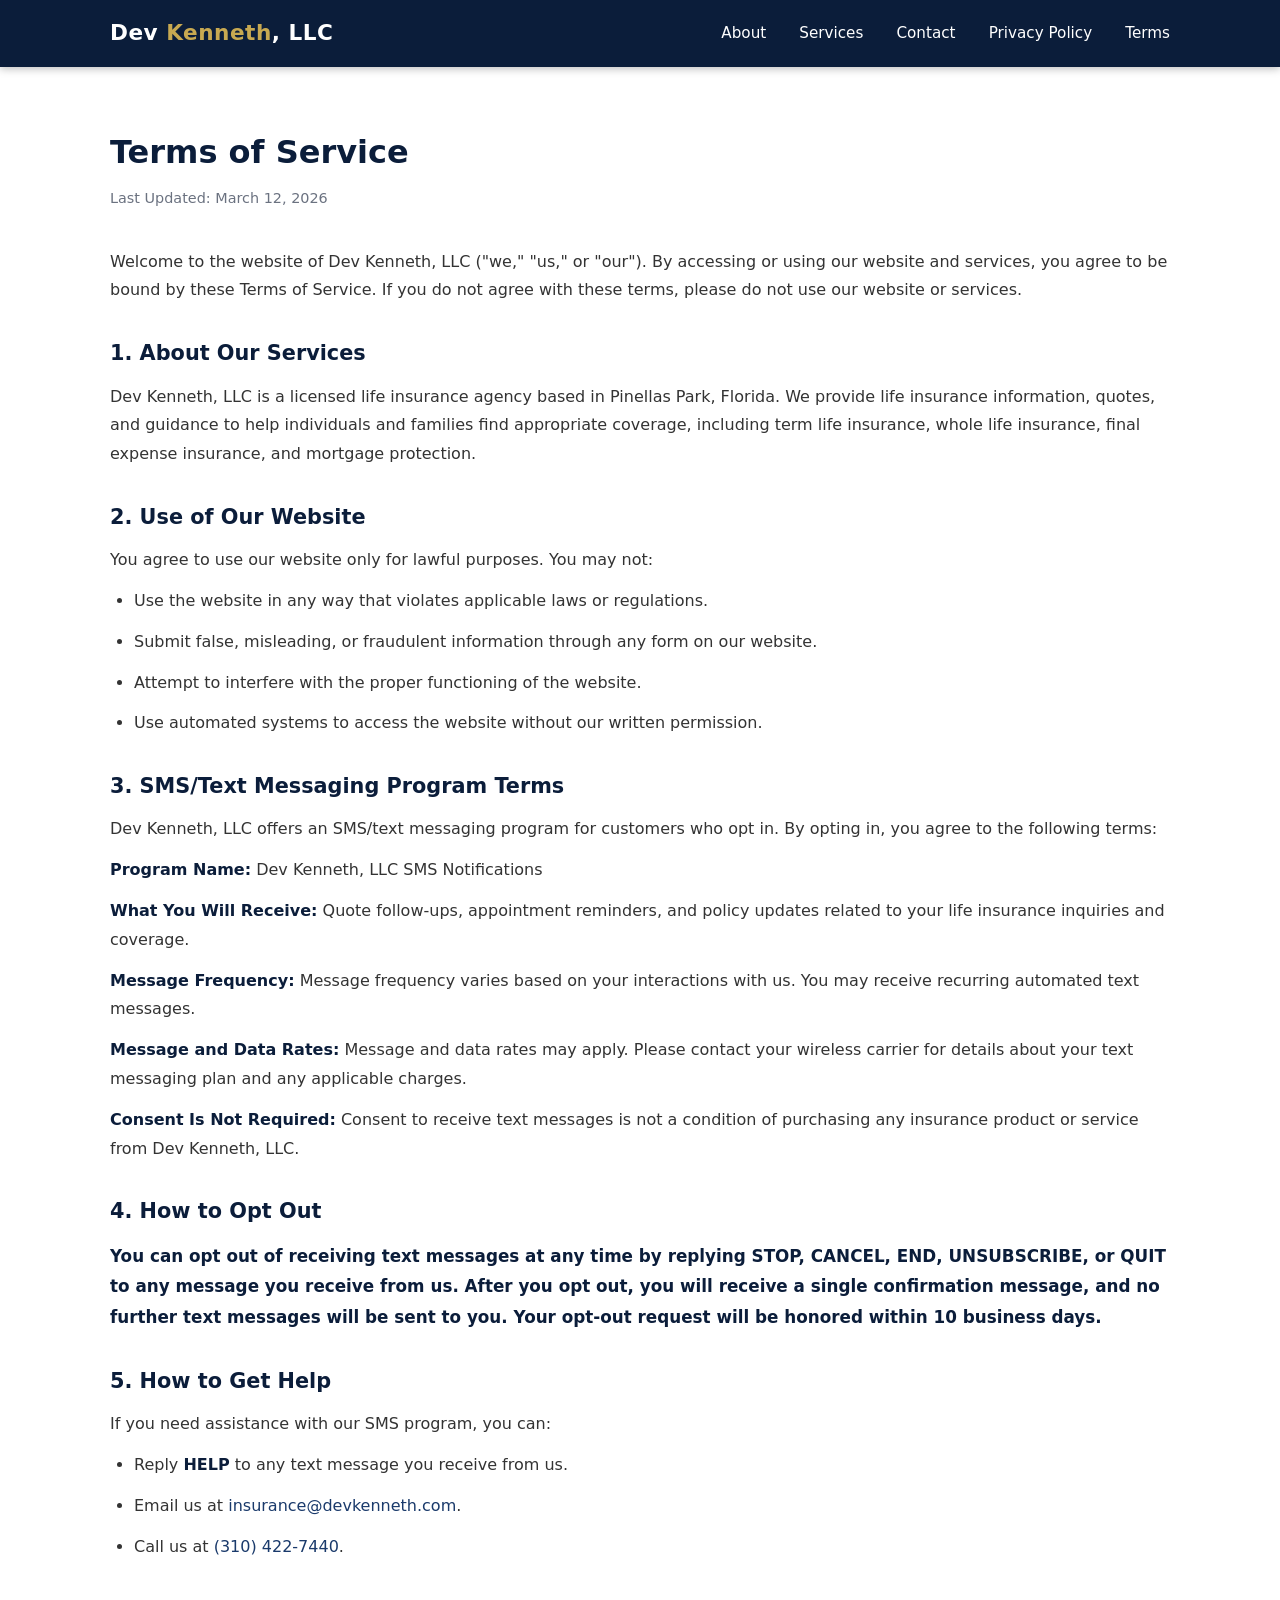
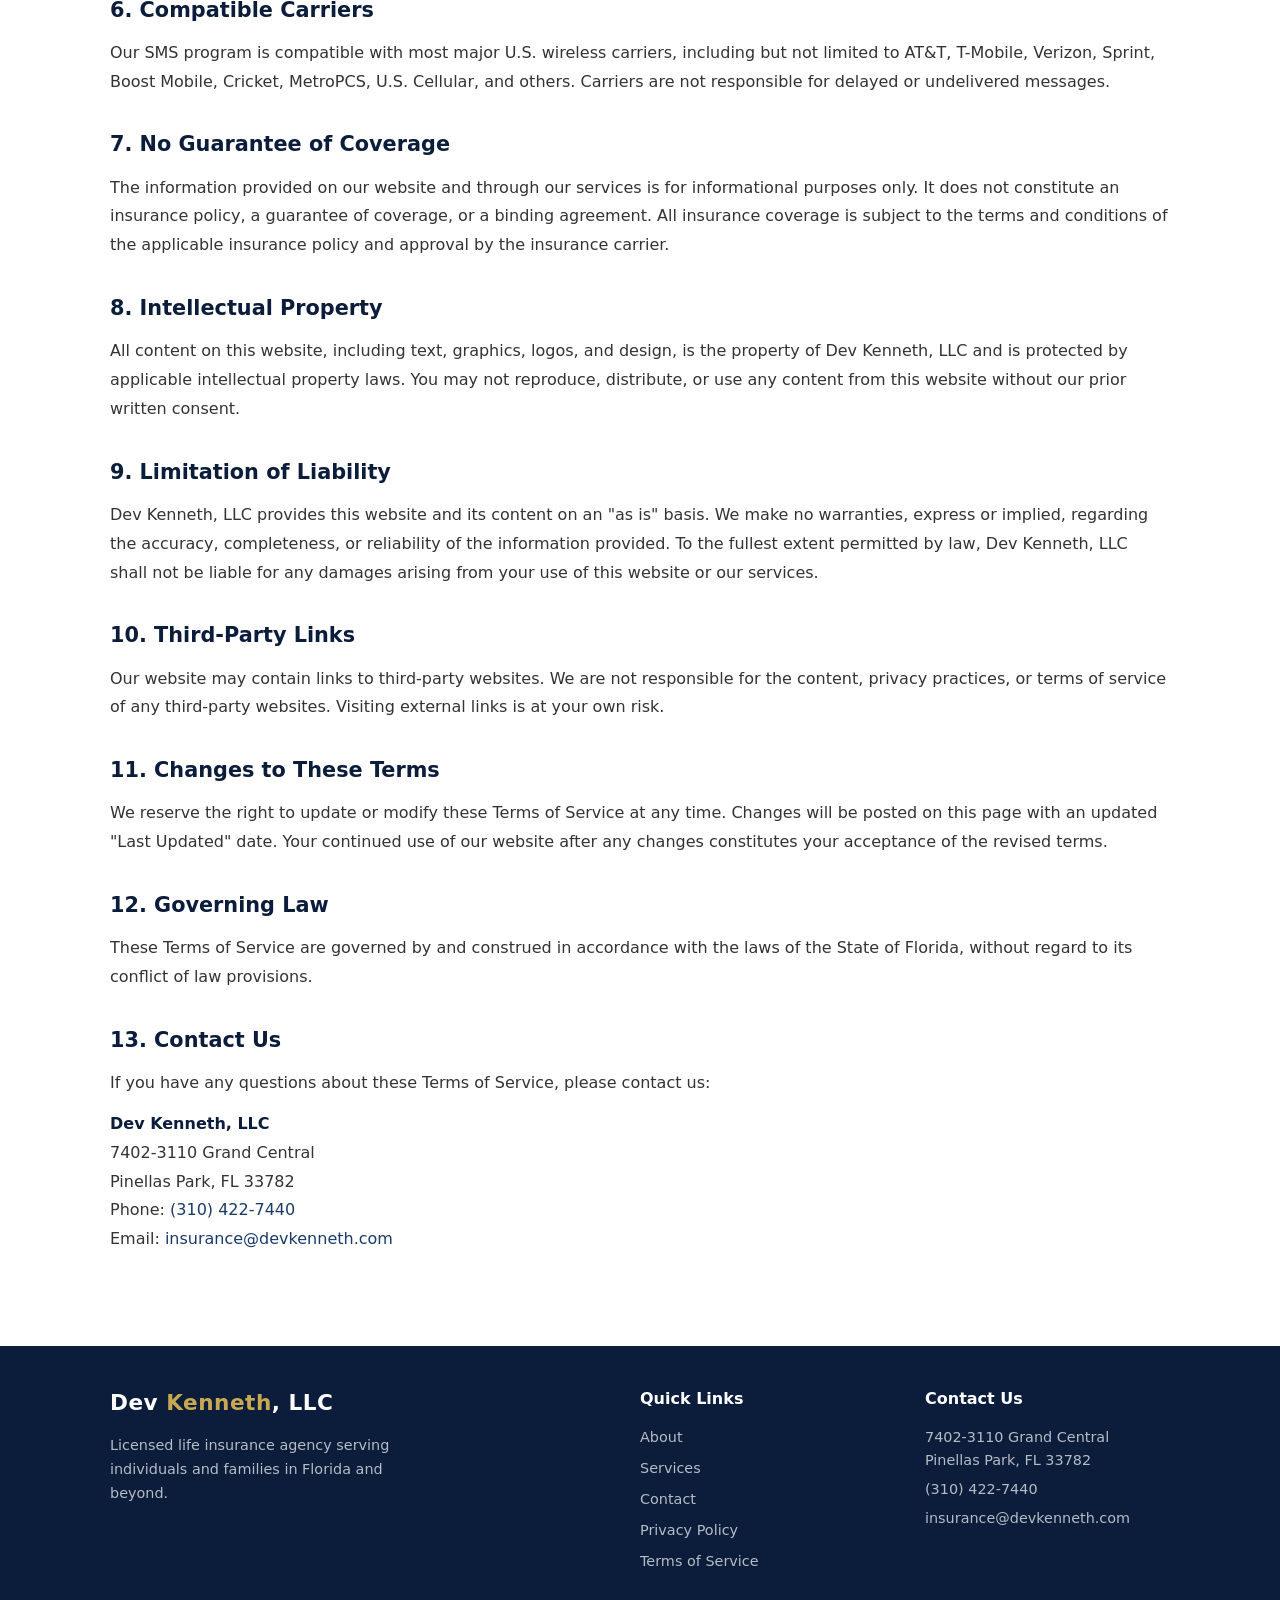
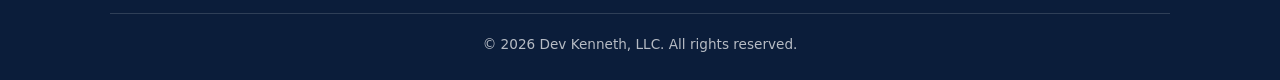
==== terms.html @ 9ac1a630 "Initial commit: Dev Kenneth, LLC life insurance website for A2P compliance - Single-page site with h" ====
<!DOCTYPE html>
<html lang="en">
<head>
  <meta charset="UTF-8">
  <meta name="viewport" content="width=device-width, initial-scale=1.0">
  <title>Terms of Service — Dev Kenneth, LLC</title>
  <meta name="description" content="Terms of Service for Dev Kenneth, LLC, including SMS/text messaging program terms and conditions.">
  <link rel="stylesheet" href="styles.css">
</head>
<body>

  <!-- ===== Header ===== -->
  <header>
    <div class="container">
      <div class="logo"><a href="index.html" style="color:inherit;text-decoration:none">Dev <span>Kenneth</span>, LLC</a></div>
      <button class="mobile-toggle" aria-label="Toggle navigation" onclick="document.querySelector('nav').classList.toggle('open')">&#9776;</button>
      <nav>
        <a href="index.html#about">About</a>
        <a href="index.html#services">Services</a>
        <a href="index.html#contact">Contact</a>
        <a href="privacy.html">Privacy Policy</a>
        <a href="terms.html">Terms</a>
      </nav>
    </div>
  </header>

  <!-- ===== Terms of Service ===== -->
  <div class="legal-page">
    <div class="container">
      <h1>Terms of Service</h1>
      <p class="last-updated">Last Updated: March 12, 2026</p>

      <p>Welcome to the website of Dev Kenneth, LLC ("we," "us," or "our"). By accessing or using our website and services, you agree to be bound by these Terms of Service. If you do not agree with these terms, please do not use our website or services.</p>

      <h2>1. About Our Services</h2>
      <p>Dev Kenneth, LLC is a licensed life insurance agency based in Pinellas Park, Florida. We provide life insurance information, quotes, and guidance to help individuals and families find appropriate coverage, including term life insurance, whole life insurance, final expense insurance, and mortgage protection.</p>

      <h2>2. Use of Our Website</h2>
      <p>You agree to use our website only for lawful purposes. You may not:</p>
      <ul>
        <li>Use the website in any way that violates applicable laws or regulations.</li>
        <li>Submit false, misleading, or fraudulent information through any form on our website.</li>
        <li>Attempt to interfere with the proper functioning of the website.</li>
        <li>Use automated systems to access the website without our written permission.</li>
      </ul>

      <h2>3. SMS/Text Messaging Program Terms</h2>
      <p>Dev Kenneth, LLC offers an SMS/text messaging program for customers who opt in. By opting in, you agree to the following terms:</p>

      <p><strong>Program Name:</strong> Dev Kenneth, LLC SMS Notifications</p>
      <p><strong>What You Will Receive:</strong> Quote follow-ups, appointment reminders, and policy updates related to your life insurance inquiries and coverage.</p>
      <p><strong>Message Frequency:</strong> Message frequency varies based on your interactions with us. You may receive recurring automated text messages.</p>
      <p><strong>Message and Data Rates:</strong> Message and data rates may apply. Please contact your wireless carrier for details about your text messaging plan and any applicable charges.</p>
      <p><strong>Consent Is Not Required:</strong> Consent to receive text messages is not a condition of purchasing any insurance product or service from Dev Kenneth, LLC.</p>

      <h2>4. How to Opt Out</h2>
      <p><strong style="font-size:1.05rem;">You can opt out of receiving text messages at any time by replying STOP, CANCEL, END, UNSUBSCRIBE, or QUIT to any message you receive from us. After you opt out, you will receive a single confirmation message, and no further text messages will be sent to you. Your opt-out request will be honored within 10 business days.</strong></p>

      <h2>5. How to Get Help</h2>
      <p>If you need assistance with our SMS program, you can:</p>
      <ul>
        <li>Reply <strong>HELP</strong> to any text message you receive from us.</li>
        <li>Email us at <a href="mailto:insurance@devkenneth.com">insurance@devkenneth.com</a>.</li>
        <li>Call us at <a href="tel:+13104227440">(310) 422-7440</a>.</li>
      </ul>

      <h2>6. Compatible Carriers</h2>
      <p>Our SMS program is compatible with most major U.S. wireless carriers, including but not limited to AT&T, T-Mobile, Verizon, Sprint, Boost Mobile, Cricket, MetroPCS, U.S. Cellular, and others. Carriers are not responsible for delayed or undelivered messages.</p>

      <h2>7. No Guarantee of Coverage</h2>
      <p>The information provided on our website and through our services is for informational purposes only. It does not constitute an insurance policy, a guarantee of coverage, or a binding agreement. All insurance coverage is subject to the terms and conditions of the applicable insurance policy and approval by the insurance carrier.</p>

      <h2>8. Intellectual Property</h2>
      <p>All content on this website, including text, graphics, logos, and design, is the property of Dev Kenneth, LLC and is protected by applicable intellectual property laws. You may not reproduce, distribute, or use any content from this website without our prior written consent.</p>

      <h2>9. Limitation of Liability</h2>
      <p>Dev Kenneth, LLC provides this website and its content on an "as is" basis. We make no warranties, express or implied, regarding the accuracy, completeness, or reliability of the information provided. To the fullest extent permitted by law, Dev Kenneth, LLC shall not be liable for any damages arising from your use of this website or our services.</p>

      <h2>10. Third-Party Links</h2>
      <p>Our website may contain links to third-party websites. We are not responsible for the content, privacy practices, or terms of service of any third-party websites. Visiting external links is at your own risk.</p>

      <h2>11. Changes to These Terms</h2>
      <p>We reserve the right to update or modify these Terms of Service at any time. Changes will be posted on this page with an updated "Last Updated" date. Your continued use of our website after any changes constitutes your acceptance of the revised terms.</p>

      <h2>12. Governing Law</h2>
      <p>These Terms of Service are governed by and construed in accordance with the laws of the State of Florida, without regard to its conflict of law provisions.</p>

      <h2>13. Contact Us</h2>
      <p>If you have any questions about these Terms of Service, please contact us:</p>
      <p>
        <strong>Dev Kenneth, LLC</strong><br>
        7402-3110 Grand Central<br>
        Pinellas Park, FL 33782<br>
        Phone: <a href="tel:+13104227440">(310) 422-7440</a><br>
        Email: <a href="mailto:insurance@devkenneth.com">insurance@devkenneth.com</a>
      </p>
    </div>
  </div>

  <!-- ===== Footer ===== -->
  <footer>
    <div class="container">
      <div class="footer-grid">
        <div class="footer-brand">
          <div class="logo"><a href="index.html" style="color:inherit;text-decoration:none">Dev <span>Kenneth</span>, LLC</a></div>
          <p>Licensed life insurance agency serving individuals and families in Florida and beyond.</p>
        </div>
        <div class="footer-links">
          <h4>Quick Links</h4>
          <a href="index.html#about">About</a>
          <a href="index.html#services">Services</a>
          <a href="index.html#contact">Contact</a>
          <a href="privacy.html">Privacy Policy</a>
          <a href="terms.html">Terms of Service</a>
        </div>
        <div class="footer-contact">
          <h4>Contact Us</h4>
          <p>7402-3110 Grand Central<br>Pinellas Park, FL 33782</p>
          <p><a href="tel:+13104227440">(310) 422-7440</a></p>
          <p><a href="mailto:insurance@devkenneth.com">insurance@devkenneth.com</a></p>
        </div>
      </div>
      <div class="footer-bottom">
        &copy; 2026 Dev Kenneth, LLC. All rights reserved.
      </div>
    </div>
  </footer>

</body>
</html>
---- styles.css ----
/* ===== Reset & Base ===== */
*, *::before, *::after { box-sizing: border-box; margin: 0; padding: 0; }

:root {
  --navy:   #0b1d3a;
  --blue:   #1a3a6b;
  --gold:   #c8a951;
  --light:  #f5f6fa;
  --white:  #ffffff;
  --text:   #333333;
  --gray:   #6b7280;
  --radius: 6px;
}

html { scroll-behavior: smooth; }

body {
  font-family: 'Segoe UI', system-ui, -apple-system, sans-serif;
  color: var(--text);
  line-height: 1.6;
  background: var(--white);
}

a { color: var(--blue); text-decoration: none; }
a:hover { color: var(--gold); }

img { max-width: 100%; display: block; }

.container {
  max-width: 1100px;
  margin: 0 auto;
  padding: 0 20px;
}

/* ===== Header / Nav ===== */
header {
  background: var(--navy);
  padding: 16px 0;
  position: sticky;
  top: 0;
  z-index: 100;
  box-shadow: 0 2px 8px rgba(0,0,0,.25);
}

header .container {
  display: flex;
  align-items: center;
  justify-content: space-between;
}

.logo {
  color: var(--white);
  font-size: 1.35rem;
  font-weight: 700;
  letter-spacing: .5px;
}

.logo span { color: var(--gold); }

nav a {
  color: var(--white);
  margin-left: 28px;
  font-size: .95rem;
  font-weight: 500;
  transition: color .2s;
}

nav a:hover { color: var(--gold); }

.mobile-toggle {
  display: none;
  background: none;
  border: none;
  color: var(--white);
  font-size: 1.5rem;
  cursor: pointer;
}

/* ===== Hero ===== */
.hero {
  background: linear-gradient(135deg, var(--navy) 0%, var(--blue) 100%);
  color: var(--white);
  padding: 100px 0 90px;
  text-align: center;
}

.hero h1 {
  font-size: 2.8rem;
  margin-bottom: 18px;
  line-height: 1.2;
}

.hero p {
  font-size: 1.2rem;
  max-width: 600px;
  margin: 0 auto 32px;
  opacity: .9;
}

.btn {
  display: inline-block;
  background: var(--gold);
  color: var(--navy);
  padding: 14px 36px;
  border-radius: var(--radius);
  font-weight: 700;
  font-size: 1rem;
  border: none;
  cursor: pointer;
  transition: background .2s, transform .15s;
}

.btn:hover {
  background: #b89740;
  transform: translateY(-1px);
  color: var(--navy);
}

/* ===== Section Shared ===== */
section { padding: 80px 0; }

.section-title {
  text-align: center;
  font-size: 2rem;
  color: var(--navy);
  margin-bottom: 12px;
}

.section-subtitle {
  text-align: center;
  color: var(--gray);
  max-width: 600px;
  margin: 0 auto 48px;
}

/* ===== About ===== */
.about-content {
  max-width: 780px;
  margin: 0 auto;
  font-size: 1.05rem;
  line-height: 1.8;
}

.about-content p + p { margin-top: 16px; }

/* ===== Services ===== */
.services-section { background: var(--light); }

.services-grid {
  display: grid;
  grid-template-columns: repeat(auto-fit, minmax(240px, 1fr));
  gap: 28px;
}

.service-card {
  background: var(--white);
  border-radius: var(--radius);
  padding: 36px 28px;
  text-align: center;
  box-shadow: 0 2px 12px rgba(0,0,0,.06);
  transition: transform .2s, box-shadow .2s;
}

.service-card:hover {
  transform: translateY(-4px);
  box-shadow: 0 6px 20px rgba(0,0,0,.1);
}

.service-icon {
  font-size: 2.4rem;
  margin-bottom: 16px;
}

.service-card h3 {
  color: var(--navy);
  margin-bottom: 10px;
  font-size: 1.15rem;
}

.service-card p {
  color: var(--gray);
  font-size: .95rem;
}

/* ===== Contact Form ===== */
.contact-section { background: var(--white); }

.contact-grid {
  display: grid;
  grid-template-columns: 1fr 1fr;
  gap: 48px;
  align-items: start;
}

.contact-info h3 {
  color: var(--navy);
  font-size: 1.3rem;
  margin-bottom: 18px;
}

.contact-info p {
  margin-bottom: 12px;
  color: var(--gray);
  line-height: 1.7;
}

.contact-info a { color: var(--blue); }

.contact-form label {
  display: block;
  font-weight: 600;
  margin-bottom: 6px;
  color: var(--navy);
  font-size: .95rem;
}

.contact-form input,
.contact-form textarea,
.contact-form select {
  width: 100%;
  padding: 12px 14px;
  border: 1px solid #d1d5db;
  border-radius: var(--radius);
  font-size: 1rem;
  font-family: inherit;
  margin-bottom: 18px;
  transition: border-color .2s;
}

.contact-form input:focus,
.contact-form textarea:focus,
.contact-form select:focus {
  outline: none;
  border-color: var(--blue);
}

.contact-form textarea { resize: vertical; min-height: 100px; }

/* SMS Consent Checkbox */
.sms-consent {
  background: var(--light);
  border: 1px solid #d1d5db;
  border-radius: var(--radius);
  padding: 16px;
  margin-bottom: 20px;
}

.sms-consent label {
  display: flex;
  align-items: flex-start;
  gap: 10px;
  font-weight: 400;
  font-size: .88rem;
  color: var(--gray);
  line-height: 1.6;
  margin-bottom: 0;
  cursor: pointer;
}

.sms-consent input[type="checkbox"] {
  width: auto;
  margin: 4px 0 0;
  flex-shrink: 0;
}

.sms-consent a {
  color: var(--blue);
  text-decoration: underline;
}

/* ===== Footer ===== */
footer {
  background: var(--navy);
  color: rgba(255,255,255,.7);
  padding: 40px 0 24px;
}

.footer-grid {
  display: grid;
  grid-template-columns: 2fr 1fr 1fr;
  gap: 40px;
  margin-bottom: 32px;
}

.footer-brand .logo { margin-bottom: 12px; display: inline-block; }

.footer-brand p {
  font-size: .9rem;
  line-height: 1.7;
  max-width: 320px;
}

footer h4 {
  color: var(--white);
  margin-bottom: 14px;
  font-size: 1rem;
}

.footer-links a {
  display: block;
  color: rgba(255,255,255,.7);
  margin-bottom: 8px;
  font-size: .9rem;
}

.footer-links a:hover { color: var(--gold); }

.footer-contact p {
  font-size: .9rem;
  margin-bottom: 6px;
}

.footer-contact a { color: rgba(255,255,255,.7); }
.footer-contact a:hover { color: var(--gold); }

.footer-bottom {
  border-top: 1px solid rgba(255,255,255,.15);
  padding-top: 20px;
  text-align: center;
  font-size: .85rem;
}

/* ===== Legal Pages (Privacy / Terms) ===== */
.legal-page {
  padding: 60px 0 80px;
}

.legal-page h1 {
  color: var(--navy);
  font-size: 2rem;
  margin-bottom: 8px;
}

.legal-page .last-updated {
  color: var(--gray);
  font-size: .9rem;
  margin-bottom: 36px;
}

.legal-page h2 {
  color: var(--navy);
  font-size: 1.3rem;
  margin: 32px 0 12px;
}

.legal-page p,
.legal-page li {
  color: var(--text);
  line-height: 1.8;
  margin-bottom: 12px;
}

.legal-page ul {
  padding-left: 24px;
  margin-bottom: 16px;
}

.legal-page strong { color: var(--navy); }

/* ===== Responsive ===== */
@media (max-width: 768px) {
  .mobile-toggle { display: block; }

  nav {
    display: none;
    position: absolute;
    top: 100%;
    left: 0;
    right: 0;
    background: var(--navy);
    padding: 16px 20px;
    flex-direction: column;
  }

  nav.open { display: flex; }

  nav a {
    margin: 0 0 12px;
    font-size: 1.05rem;
  }

  .hero { padding: 60px 0 50px; }
  .hero h1 { font-size: 2rem; }
  .hero p { font-size: 1rem; }

  .contact-grid { grid-template-columns: 1fr; }

  .footer-grid { grid-template-columns: 1fr; gap: 28px; }
}
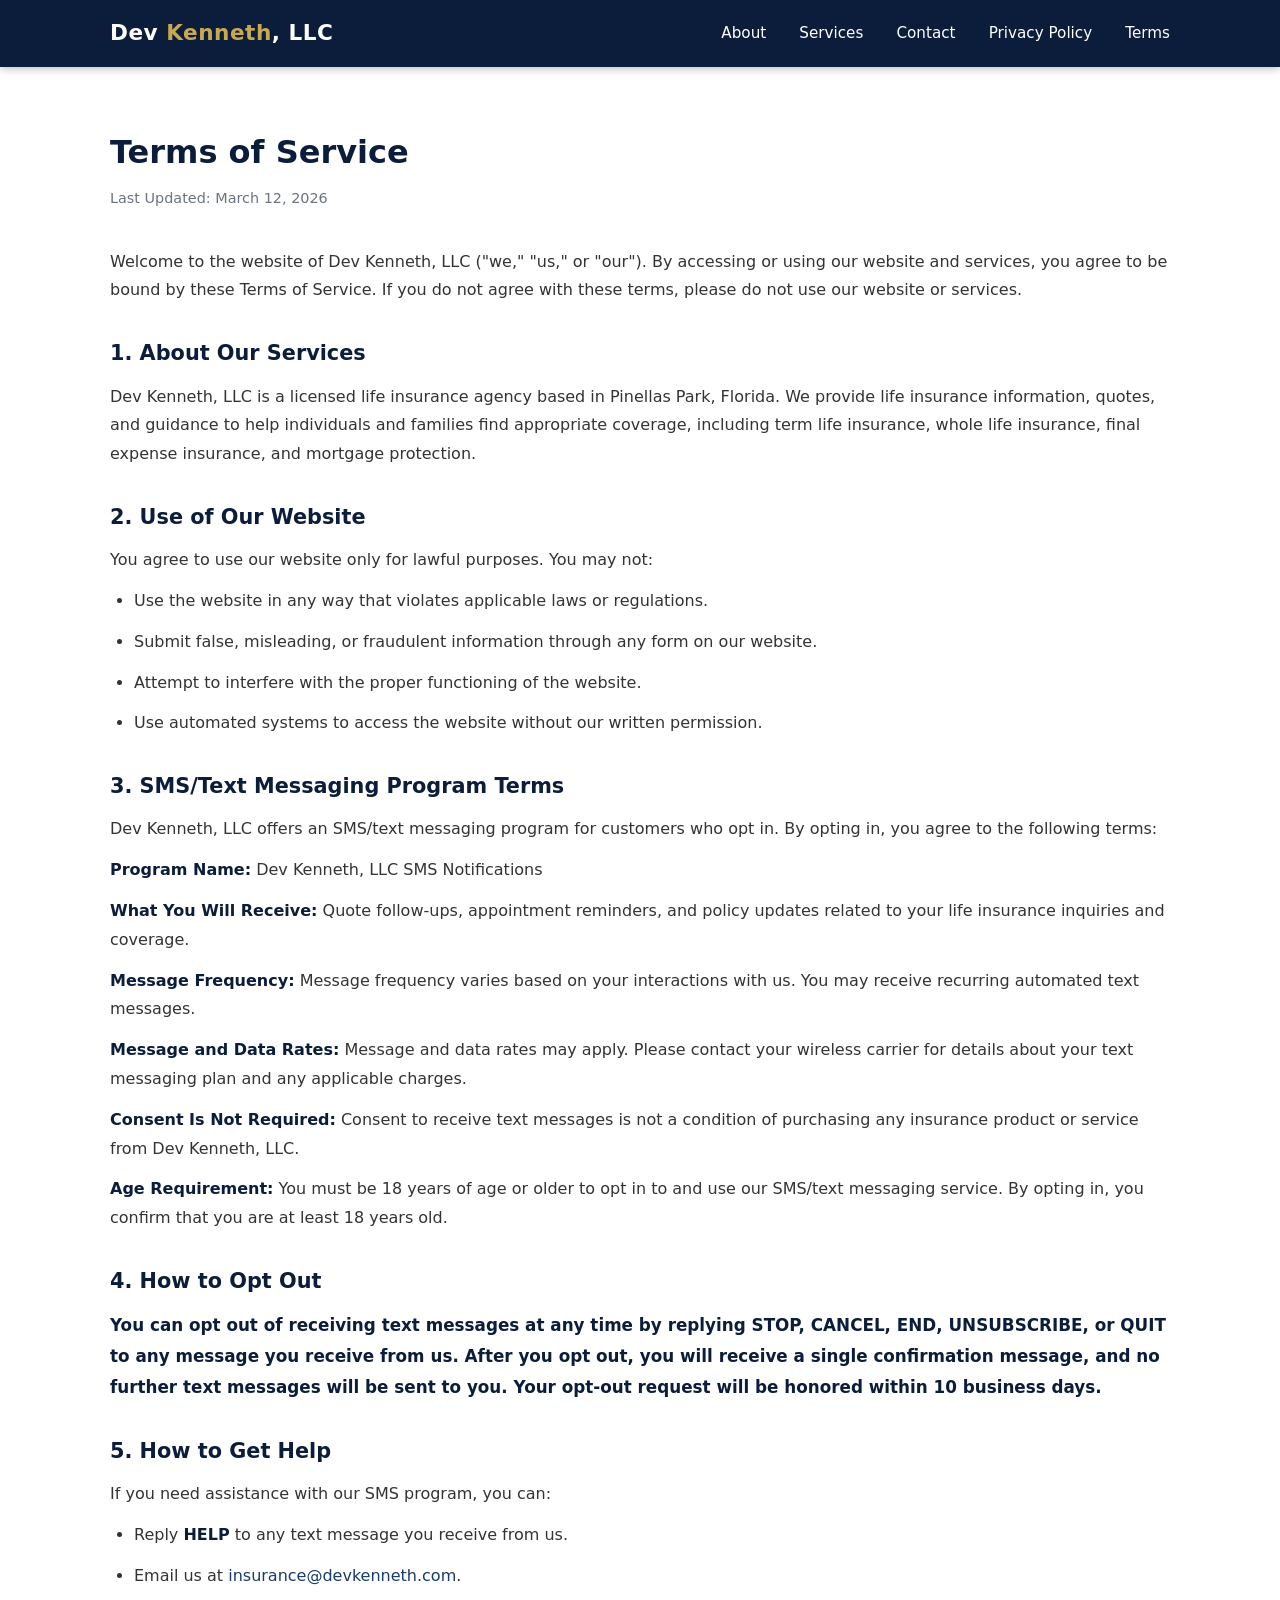
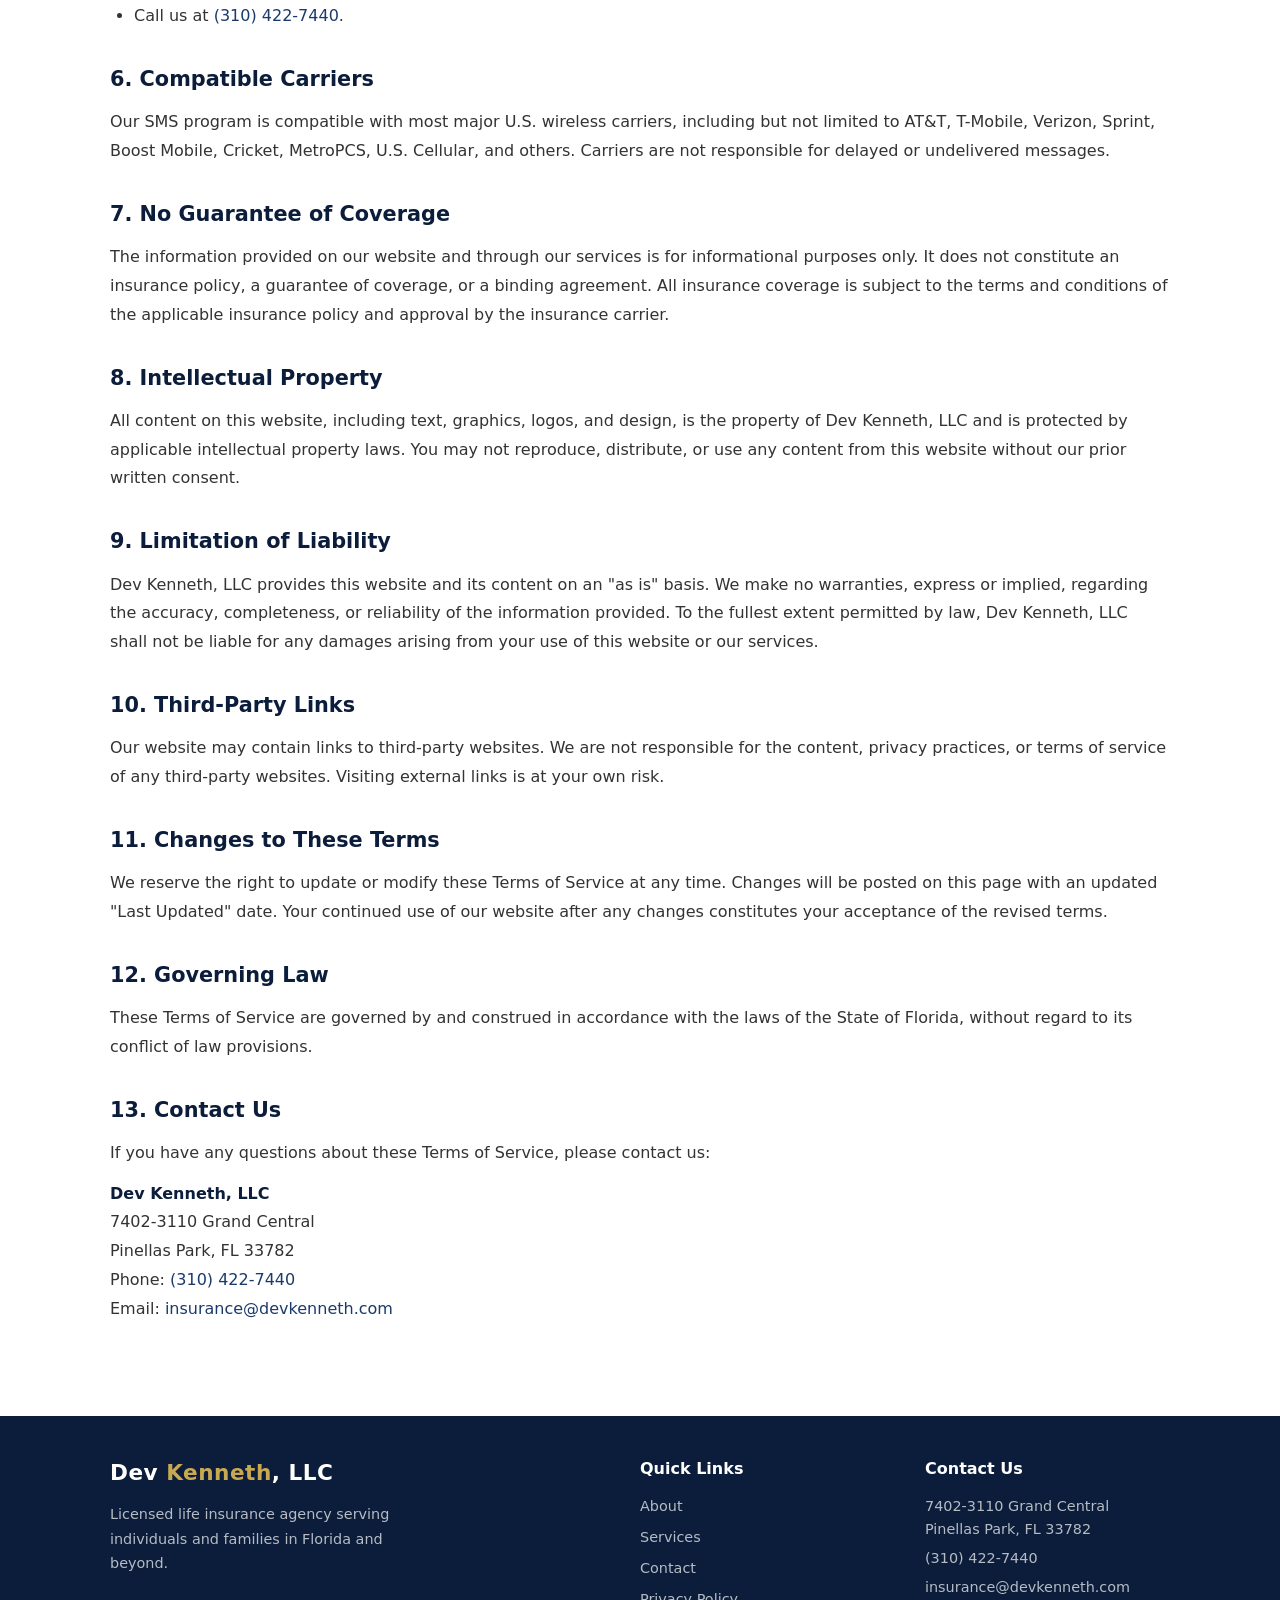
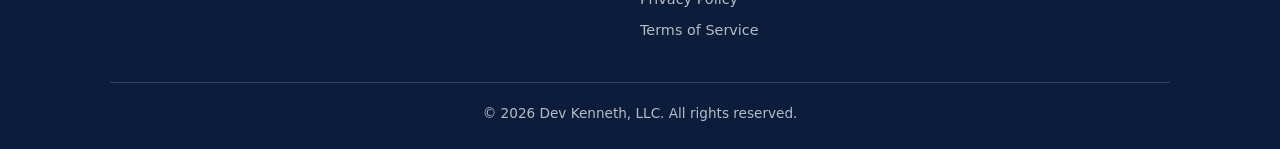
==== commit 6a5f1018: "Add 18+ age requirement to SMS program terms Co-Authored-By: Claude Opus 4.6 <noreply@anthropic.com>" ====
--- a/terms.html
+++ b/terms.html
@@ -52,6 +52,7 @@
       <p><strong>Message Frequency:</strong> Message frequency varies based on your interactions with us. You may receive recurring automated text messages.</p>
       <p><strong>Message and Data Rates:</strong> Message and data rates may apply. Please contact your wireless carrier for details about your text messaging plan and any applicable charges.</p>
       <p><strong>Consent Is Not Required:</strong> Consent to receive text messages is not a condition of purchasing any insurance product or service from Dev Kenneth, LLC.</p>
+      <p><strong>Age Requirement:</strong> You must be 18 years of age or older to opt in to and use our SMS/text messaging service. By opting in, you confirm that you are at least 18 years old.</p>
 
       <h2>4. How to Opt Out</h2>
       <p><strong style="font-size:1.05rem;">You can opt out of receiving text messages at any time by replying STOP, CANCEL, END, UNSUBSCRIBE, or QUIT to any message you receive from us. After you opt out, you will receive a single confirmation message, and no further text messages will be sent to you. Your opt-out request will be honored within 10 business days.</strong></p>
